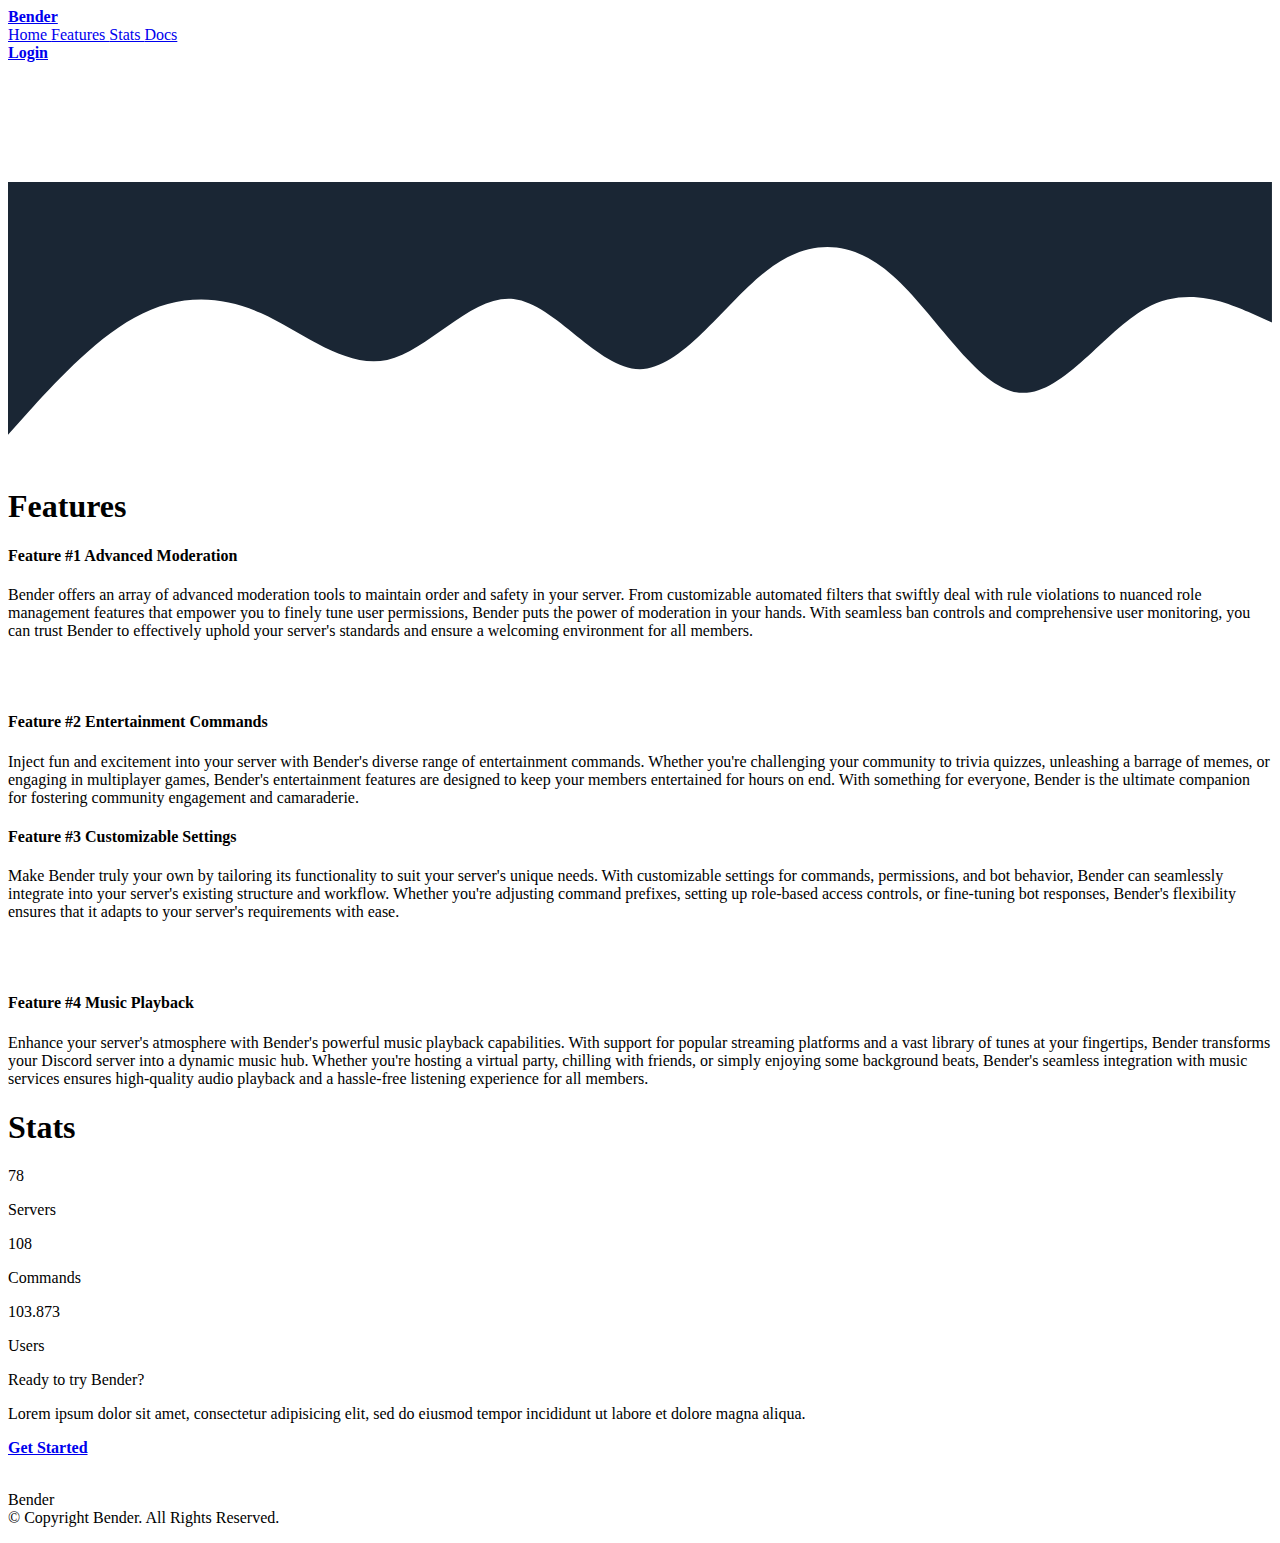
==== index.html @ 22021c93 "Update index.html" ====
<!--
  | Website designed by JstnLT (https://jstnlt.my.id)
  | This project is open source: https://github.com/JastinXyz/discord-bot-landing-page-web
-->

<!DOCTYPE html>
<html>
  <head>
    <meta charset="utf-8" />
    <meta name="viewport" content="width=device-width, initial-scale=1" />
    <title>Bender - a Discord Bot</title>
    <link rel="stylesheet" href="assets/css/bulma.min.css" />
    <link rel="stylesheet" href="assets/css/style.css" />
    <link rel="stylesheet" href="https://unpkg.com/aos@2.3.1/dist/aos.css" />
    <link rel="stylesheet" href="https://unpkg.com/tippy.js@6/animations/scale.css" />
    
    <link
      rel="stylesheet"
      href="https://cdnjs.cloudflare.com/ajax/libs/font-awesome/6.1.1/css/all.min.css"
      integrity="sha512-KfkfwYDsLkIlwQp6LFnl8zNdLGxu9YAA1QvwINks4PhcElQSvqcyVLLD9aMhXd13uQjoXtEKNosOWaZqXgel0g=="
      crossorigin="anonymous"
      referrerpolicy="no-referrer"
    />

    <script src="assets/js/jquery-3.6.0.js"></script>
  </head>
  <body>
    <!-- Back To Top Start -->
    <a id="backtotop" data-tippy-content="Back To Top.">
      <i class="fa-solid fa-angle-up has-text-white fa-2xl mt-5"></i>
    </a>
    <!-- Back To Top End -->

    <!-- Navbar Start -->
    <nav
      class="navbar is-fixed-top"
      role="navigation"
      aria-label="main navigation"
    >
      <div class="navbar-brand mt-2 mb-2">
        <a class="navbar-item" href="#">
          <strong>Bender</strong>
        </a>

        <a
          role="button"
          class="navbar-burger has-text-white"
          data-target="navMenu"
          aria-label="menu"
          aria-expanded="false"
        >
          <span aria-hidden="true"></span>
          <span aria-hidden="true"></span>
          <span aria-hidden="true"></span>
        </a>
      </div>

      <div id="navbarBasicExample" class="navbar-menu">
        <div class="navbar-start">
          <a href="#" class="navbar-item is-tab">
            Home
          </a>

          <a href="#features" class="navbar-item is-tab">
            Features
          </a>

          <a href="#stats" class="navbar-item is-tab">
            Stats
          </a>

          <a href="#" class="navbar-item is-tab">
            Docs
          </a>
        </div>

        <div class="navbar-end">
          <a href="#" class="navbar-item is-tab" target="_blank">
            <i class="fa-brands fa-discord"></i>
          </a>

          <a href="#" class="navbar-item is-tab" target="_blank">
            <i class="fa-brands fa-github"></i>
          </a>

          <div class="navbar-item">
            <div class="buttons">
              <a href="#" class="button is-blurple">
                <strong
                  ><i class="fa-solid fa-right-to-bracket mr-2"></i>
                  Login</strong
                >
              </a>
            </div>
          </div>
        </div>
      </div>
    </nav>
    <!-- Navbar End -->

    <!-- Hero Section Start -->
    <section class="hero bg-base is-fullheight">
      <div class="hero-body">
        <div class="">
          <div class="columns">
            <div class="column mr-6 mt-12" data-aos="fade-up">
              <p class="title has-text-white has-text-weight-bold">
                Time to add Bender to your server.
              </p>
              <p class="subtitle has-text-grey-light is-size-6 mt-3">
                Elevate your Discord experience with Bender: your all-in-one bot for fun, moderation, and more!
              </p>
              <div class="buttons">
                <a href="#" class="button is-info">
                  <strong>Add To Discord</strong>
                </a>

                <a href="#" class="button is-primary is-outlined">
                  <strong><i class="fa-solid fa-crown"></i> Premium</strong>
                </a>
              </div>
            </div>
            <div class="column mt-6" data-aos="fade-left">
              <img
                class="image has-image-centered vert-move mt-4"
                src="assets/img/relaunch_day.svg"
                alt="hero image"
                style="width: 20rem;"
              />
            </div>
          </div>
        </div>
      </div>
      <div class="has-text-centered" data-tippy-content="Scroll Down">
        <a href="#features"
          ><i
            class="fa-solid fa-circle-chevron-down fa-lg vert-move2 has-text-white"
          ></i
        ></a>
      </div>
    </section>
    <!-- Hero Section End -->

    <!-- Hero Waves Start -->
    <svg xmlns="http://www.w3.org/2000/svg" viewBox="0 0 1440 320">
      <path
        fill="#1a2634"
        fill-opacity="1"
        d="M0,288L24,261.3C48,235,96,181,144,154.7C192,128,240,128,288,149.3C336,171,384,213,432,202.7C480,192,528,128,576,133.3C624,139,672,213,720,213.3C768,213,816,139,864,101.3C912,64,960,64,1008,106.7C1056,149,1104,235,1152,240C1200,245,1248,171,1296,144C1344,117,1392,139,1416,149.3L1440,160L1440,0L1416,0C1392,0,1344,0,1296,0C1248,0,1200,0,1152,0C1104,0,1056,0,1008,0C960,0,912,0,864,0C816,0,768,0,720,0C672,0,624,0,576,0C528,0,480,0,432,0C384,0,336,0,288,0C240,0,192,0,144,0C96,0,48,0,24,0L0,0Z"
      ></path>
    </svg>
    <!-- Hero Waves End -->

    <!-- Features Section Start -->
    <section id="features" class="section mt-6">
      <div class="has-text-centered">
        <h1 class="title lined">Features</h1>
        <div class="line line-center blurple"></div>
      </div>

      <!-- single feature start (Left) -->
      <div class="single-feature">
        <div class="columns mt-6">
          <div class="column mr-6">
            <h4 class="title">Feature <span class="blurple">#1 Advanced Moderation</span></h4>
            <p class="subtitle mt-3">
              Bender offers an array of advanced moderation tools to maintain order and safety in your server. From customizable automated filters that swiftly deal with rule violations to nuanced role management features that empower you to finely tune user permissions, Bender puts the power of moderation in your hands. With seamless ban controls and comprehensive user monitoring, you can trust Bender to effectively uphold your server's standards and ensure a welcoming environment for all members.
            </p>
          </div>
          <div class="column" data-aos="fade-left">
            <img
              class="image has-image-centered"
              src="assets/img/features1.svg"
              alt="feature1 img"
              style="width: 23rem;"
            />
          </div>
        </div>
      </div>
      <!-- single feature end (Left) -->

      <!-- single feature start (Right) -->
      <div class="single-feature">
        <div class="columns mt-6">
          <div class="column" data-aos="fade-right">
            <img
              class="image has-image-centered"
              src="assets/img/features2.svg"
              alt="feature1 img"
              style="width: 23rem;"
            />
          </div>
          <div class="column">
            <h4 class="title">
              Feature <span class="has-text-primary">#2 Entertainment Commands</span>
            </h4>
            <p class="subtitle mt-3">
               Inject fun and excitement into your server with Bender's diverse range of entertainment commands. Whether you're challenging your community to trivia quizzes, unleashing a barrage of memes, or engaging in multiplayer games, Bender's entertainment features are designed to keep your members entertained for hours on end. With something for everyone, Bender is the ultimate companion for fostering community engagement and camaraderie.
            </p>
          </div>
        </div>
      </div>
      <!-- single feature end (Right) -->

      <!-- single feature start (Left) -->
      <div class="single-feature">
        <div class="columns mt-6">
          <div class="column mr-6">
            <h4 class="title">
              Feature <span class="has-text-warning">#3 Customizable Settings</span>
            </h4>
            <p class="subtitle mt-3">
               Make Bender truly your own by tailoring its functionality to suit your server's unique needs. With customizable settings for commands, permissions, and bot behavior, Bender can seamlessly integrate into your server's existing structure and workflow. Whether you're adjusting command prefixes, setting up role-based access controls, or fine-tuning bot responses, Bender's flexibility ensures that it adapts to your server's requirements with ease.
            </p>
          </div>
          <div class="column" data-aos="fade-left">
            <img
              class="image has-image-centered"
              src="assets/img/features3.svg"
              alt="feature1 img"
              style="width: 23rem;"
            />
          </div>
        </div>
      </div>
      <!-- single feature end (Left) -->

      <!-- single feature start (Right) -->
      <div class="single-feature">
        <div class="columns mt-6">
          <div class="column" data-aos="fade-right">
            <img
              class="image has-image-centered"
              src="assets/img/features4.svg"
              alt="feature1 img"
              style="width: 23rem;"
            />
          </div>
          <div class="column">
            <h4 class="title">Feature <span class="has-text-info">#4 Music Playback</span></h4>
            <p class="subtitle mt-3">
              Enhance your server's atmosphere with Bender's powerful music playback capabilities. With support for popular streaming platforms and a vast library of tunes at your fingertips, Bender transforms your Discord server into a dynamic music hub. Whether you're hosting a virtual party, chilling with friends, or simply enjoying some background beats, Bender's seamless integration with music services ensures high-quality audio playback and a hassle-free listening experience for all members.
            </p>
          </div>
        </div>
      </div>
      <!-- single feature end (Right) -->
    </section>
    <!-- Features Section End -->

    <!-- Stats Section Start -->
    <section id="stats" class="section mt-6">
      <div class="has-text-centered">
        <h1 class="title lined">Stats</h1>
        <div class="line line-center blurple"></div>
      </div>

      <div class="columns mt-6">
        <div class="column has-text-centered">
          <p class="title has-text-weight-bold lined">78</p>
          <span class="subtitle has-text-weight-bold blurple"><i class="fa-solid fa-server"></i> Servers</span>
        </div>

        <div class="column has-text-centered">
          <p class="title has-text-weight-bold lined">108</p>
          <span class="subtitle has-text-weight-bold blurple"><i class="fa-solid fa-terminal"></i> Commands</span>
        </div>

        <div class="column has-text-centered">
          <p class="title has-text-weight-bold lined">103.873</p>
          <span class="subtitle has-text-weight-bold blurple"><i class="fa-solid fa-users"></i> Users</span>
        </div>
      </div>
    </section>
    <!-- Stats Section End -->

    <!-- Invite Section Start -->
    <section class="section mt-6">
      <div class="columns">
        <div class="column has-text-left">
          <p class="title has-text-weight-bold">
            Ready to try Bender?
          </p>
          <p class="subtitle mt-3 has-text-gray">
            Lorem ipsum dolor sit amet, consectetur adipisicing elit, sed do
            eiusmod tempor incididunt ut labore et dolore magna aliqua.
          </p>
          <a href="#" class="button is-blurple is-medium"
            ><strong><i class="fa-solid fa-book"></i> Get Started</strong></a
          >
        </div>

        <div class="column"></div>
      </div>
    </section>
    <!-- Invite Section End -->

    <!-- Footer Section Start -->
    <footer class="footer bg-base">
      <div class="content has-text-centered has-text-white">
        <div class="mb-2">
          <a href="#" class="has-text-white" target="_blank">
            <i class="fa-brands fa-discord"></i>
          </a>
          &nbsp; &nbsp;
          <a href="#" class="has-text-white" target="_blank">
            <i class="fa-brands fa-github"></i>
          </a>
        </div>

        <p>
          <span class="has-text-weight-bold">Bender</span>
          <br />
          &copy; <span id="cp-year"></span> Copyright Bender. All Rights
          Reserved.
        </p>
        </p>
      </div>
    </footer>
    <!-- Footer Section End -->

    <script src="https://unpkg.com/aos@2.3.1/dist/aos.js"></script>
    <script src="https://unpkg.com/@popperjs/core@2"></script>
    <script src="https://unpkg.com/tippy.js@6"></script>
    <script src="assets/js/script.js"></script>
  </body>
</html>
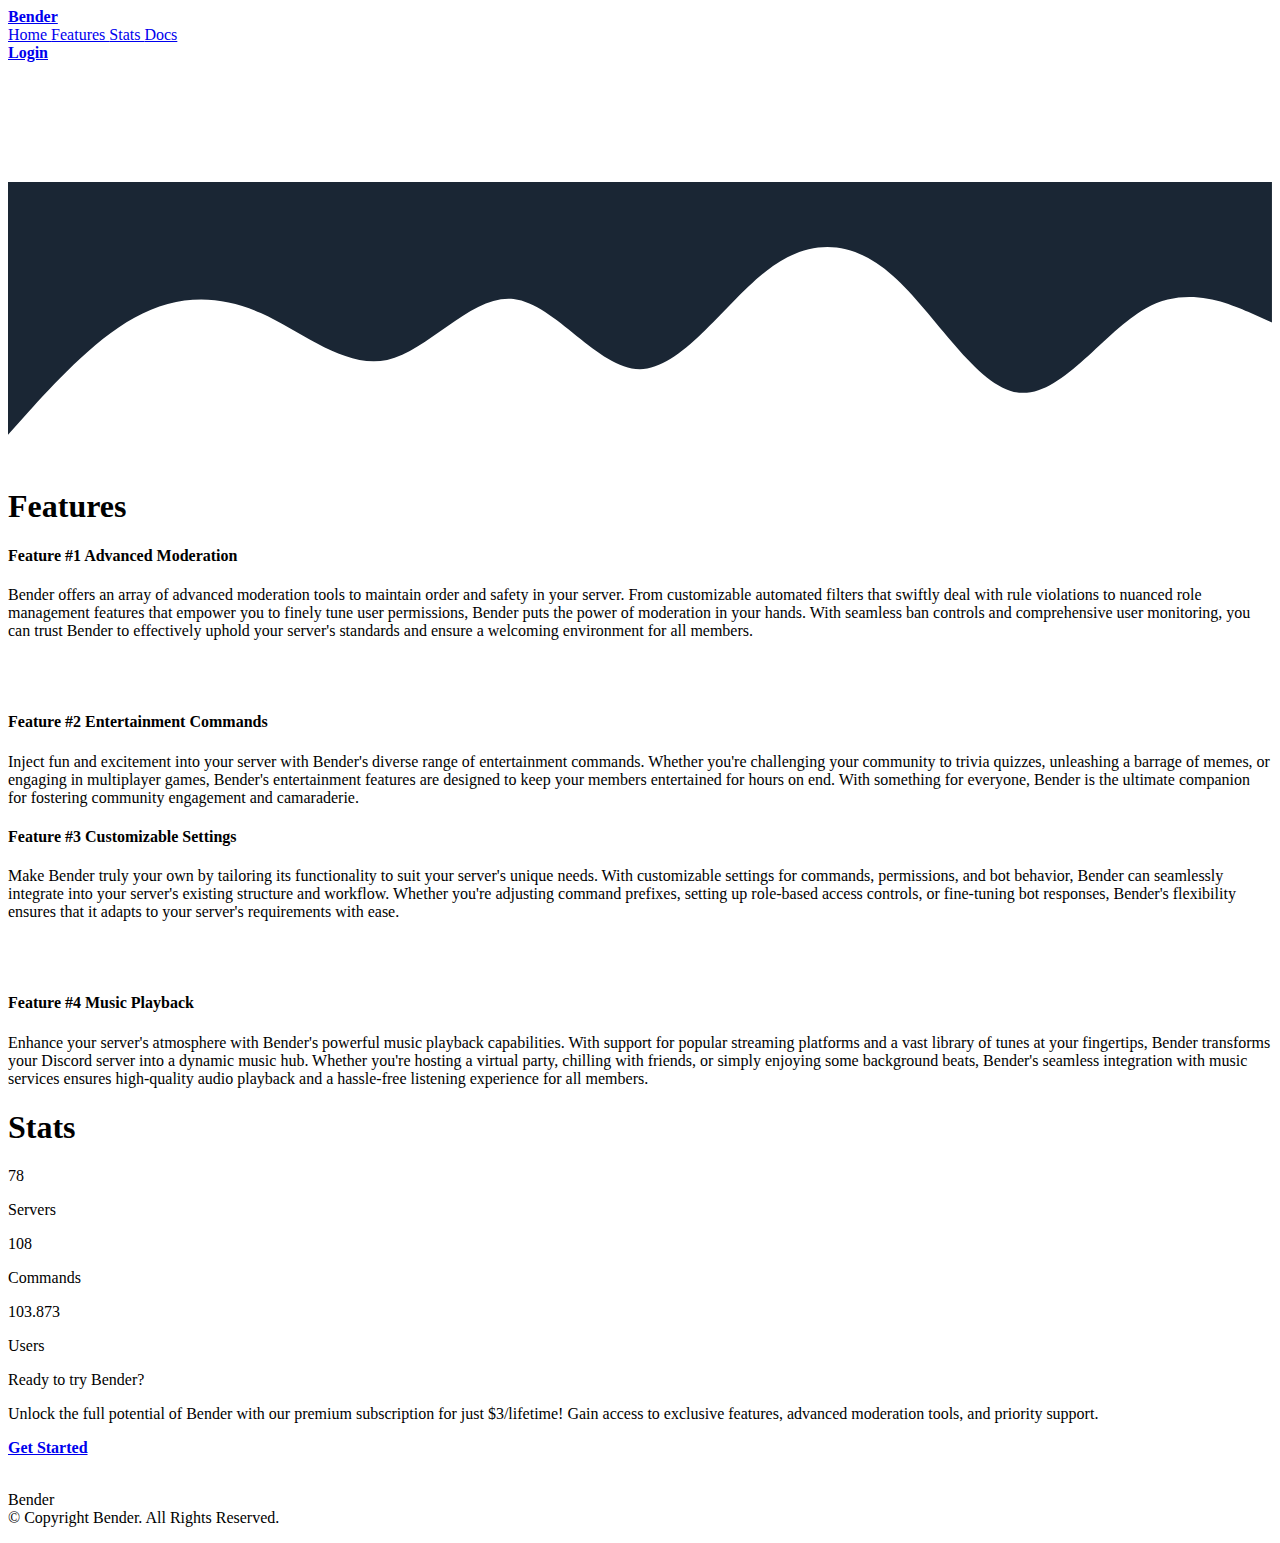
==== commit ce534d73: "Update index.html" ====
--- a/index.html
+++ b/index.html
@@ -282,8 +282,7 @@
             Ready to try Bender?
           </p>
           <p class="subtitle mt-3 has-text-gray">
-            Lorem ipsum dolor sit amet, consectetur adipisicing elit, sed do
-            eiusmod tempor incididunt ut labore et dolore magna aliqua.
+           Unlock the full potential of Bender with our premium subscription for just $3/lifetime! Gain access to exclusive features, advanced moderation tools, and priority support.
           </p>
           <a href="#" class="button is-blurple is-medium"
             ><strong><i class="fa-solid fa-book"></i> Get Started</strong></a
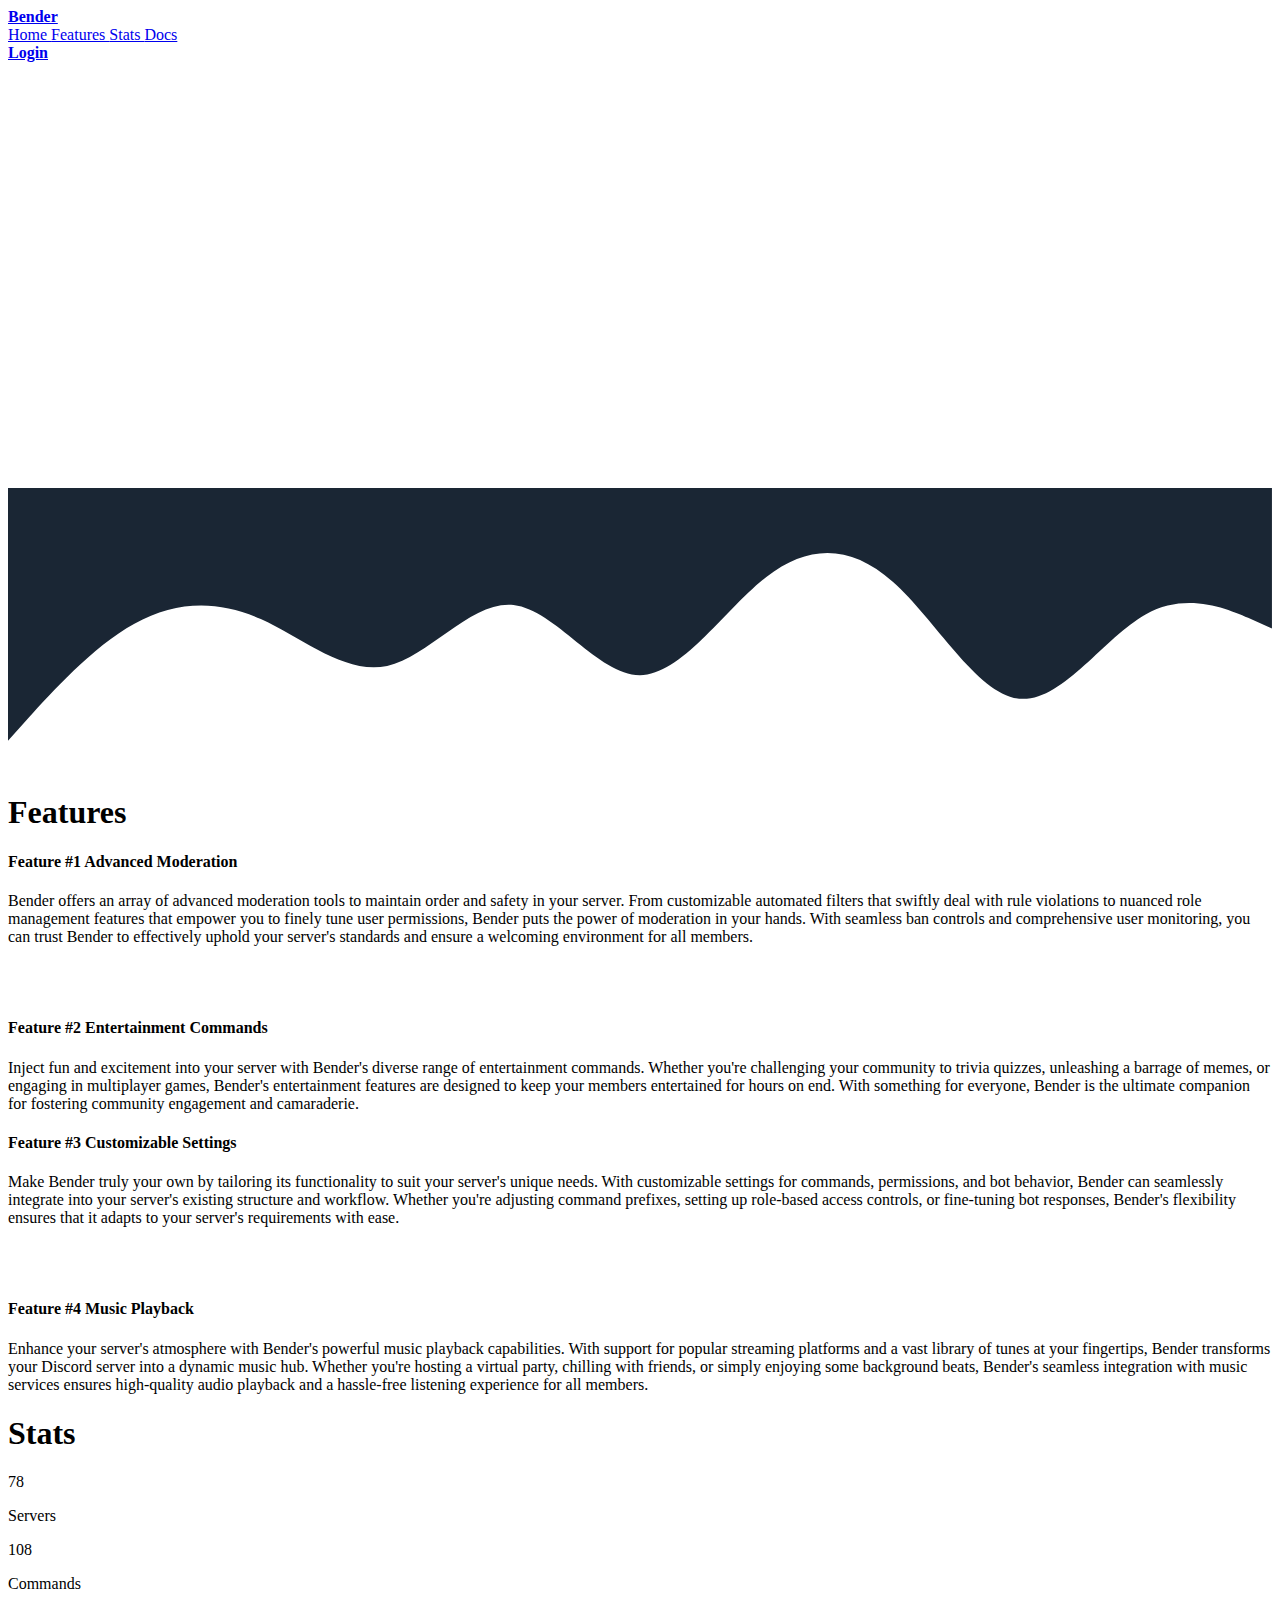
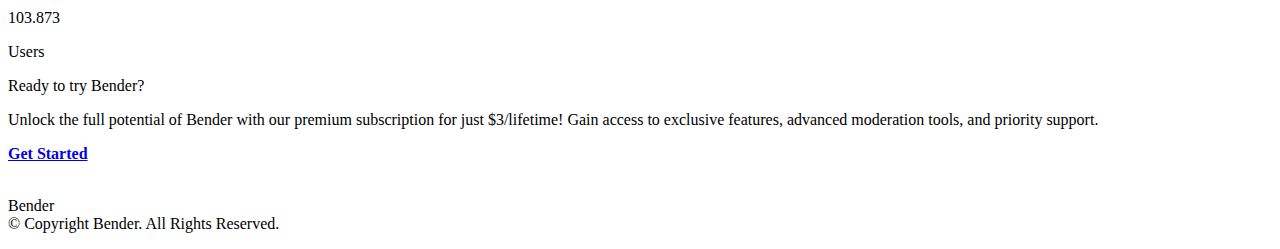
==== commit c302dc32: "Update index.html" ====
--- a/index.html
+++ b/index.html
@@ -69,7 +69,7 @@
             Stats
           </a>
 
-          <a href="#" class="navbar-item is-tab">
+          <a href="https://bender.lat/docs" class="navbar-item is-tab">
             Docs
           </a>
         </div>
@@ -108,22 +108,23 @@
                 Time to add Bender to your server.
               </p>
               <p class="subtitle has-text-grey-light is-size-6 mt-3">
-                Elevate your Discord experience with Bender: your all-in-one bot for fun, moderation, and more!
+                Elevate your Discord experience with Bender: your all-in-one bot for fun, moderation, and more for just $3/lifetime.
               </p>
               <div class="buttons">
-                <a href="#" class="button is-info">
-                  <strong>Add To Discord</strong>
-                </a>
-
-                <a href="#" class="button is-primary is-outlined">
-                  <strong><i class="fa-solid fa-crown"></i> Premium</strong>
-                </a>
+<a href="https://discord.com/api/oauth2/authorize?client_id=1170320568164286584&scope=bot+applications.commands&permissions=8" class="button is-info">
+  <strong>Add To Discord</strong>
+</a>
+<!-- Premium button -->
+<a href="https://bender.lat/premium" class="button is-primary is-outlined">
+  <strong><i class="fa-solid fa-crown"></i> Premium</strong>
+</a>
+
               </div>
             </div>
             <div class="column mt-6" data-aos="fade-left">
               <img
                 class="image has-image-centered vert-move mt-4"
-                src="assets/img/relaunch_day.svg"
+                src="assets/img/bleed.png"
                 alt="hero image"
                 style="width: 20rem;"
               />
@@ -298,11 +299,11 @@
     <footer class="footer bg-base">
       <div class="content has-text-centered has-text-white">
         <div class="mb-2">
-          <a href="#" class="has-text-white" target="_blank">
+          <a href="https://bender.lat/server" class="has-text-white" target="_blank">
             <i class="fa-brands fa-discord"></i>
           </a>
           &nbsp; &nbsp;
-          <a href="#" class="has-text-white" target="_blank">
+          <a href="https://github.com/" class="has-text-white" target="_blank">
             <i class="fa-brands fa-github"></i>
           </a>
         </div>
